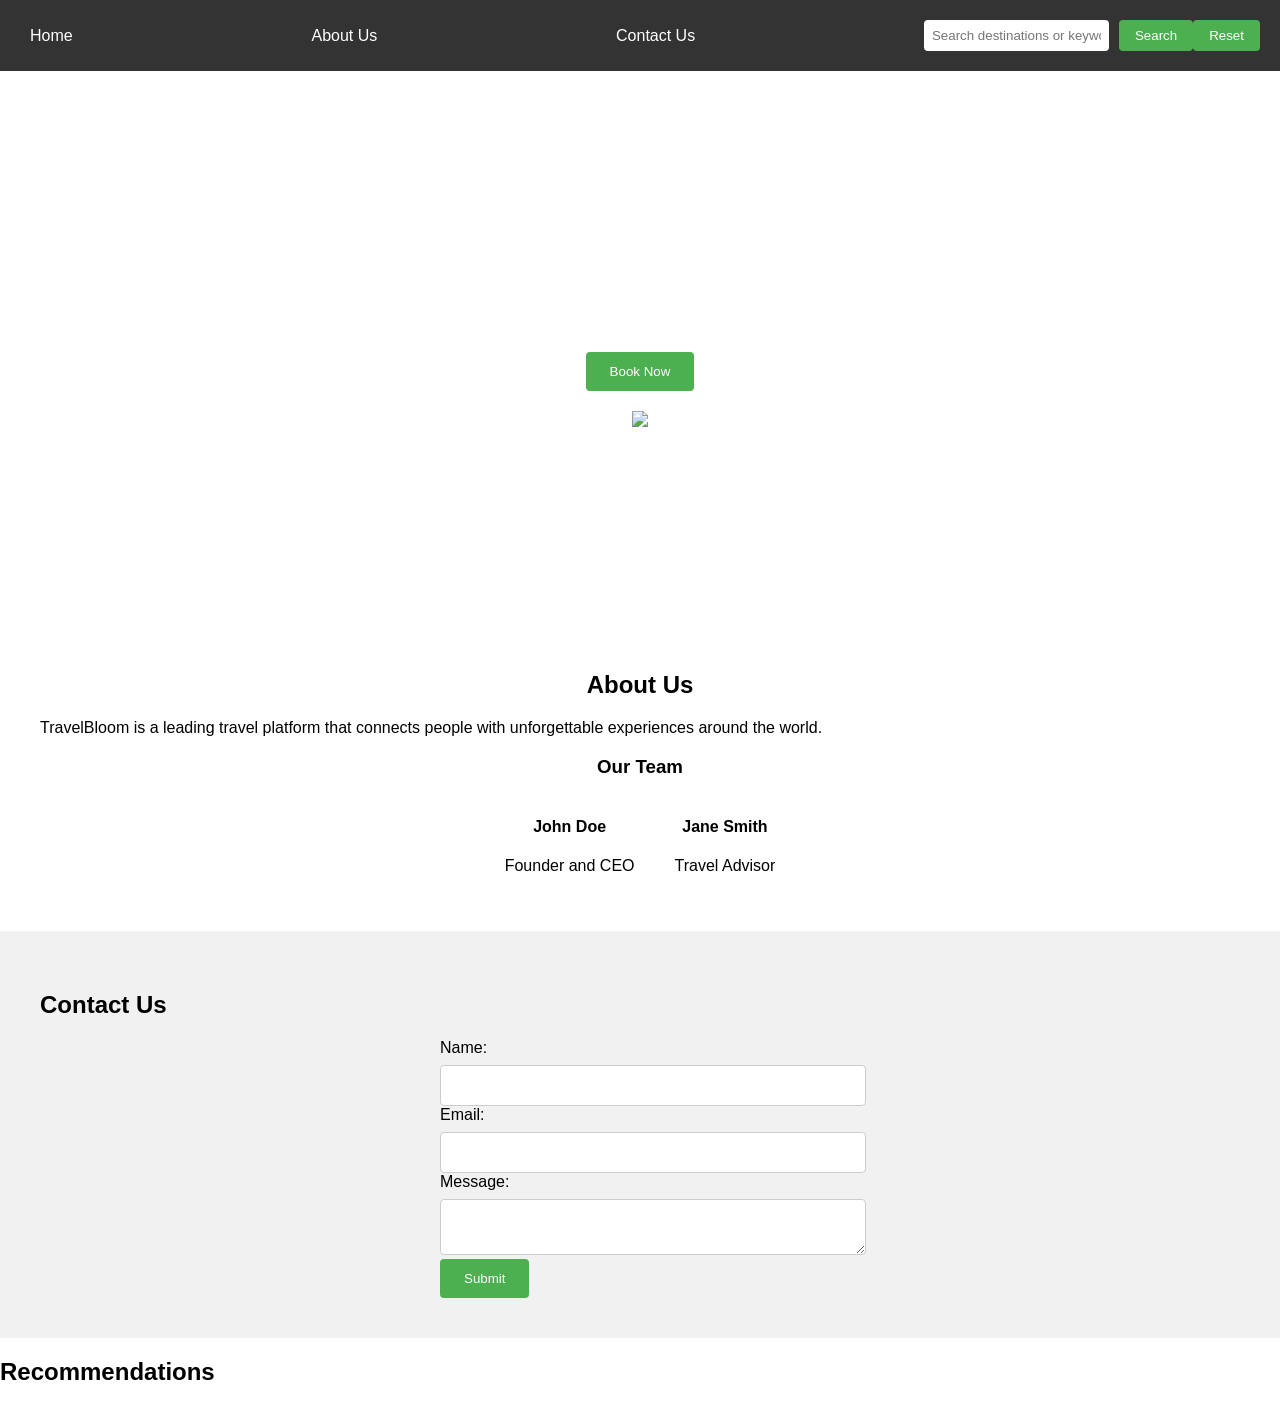
==== index.html @ f323e947 "Rename travel_recommendation.html to index.html" ====
<!DOCTYPE html>
<html>
<head>
  <title>TravelBloom</title>
  <style>
    /* General styles */
    body {
      font-family: Arial, sans-serif;
      margin: 0;
      padding: 0;
    }

    /* Header and navigation */
    header {
      background-color: #333;
      color: #fff;
      padding: 20px;
    }

    nav ul {
      list-style-type: none;
      margin: 0;
      padding: 0;
      display: flex;
      justify-content: space-between;
      align-items: center;
    }

    nav a {
      color: #fff;
      text-decoration: none;
      padding: 10px;
    }

    nav a:hover {
      background-color: #555;
    }

    .search-bar {
      display: flex;
      align-items: center;
    }

    .search-bar input {
      padding: 8px;
      border-radius: 4px;
      border: none;
      margin-right: 10px;
    }

    .search-bar button {
      background-color: #4CAF50;
      color: #fff;
      border: none;
      padding: 8px 16px;
      border-radius: 4px;
      cursor: pointer;
    }

    /* Hero section */
    .hero {
      display: flex;
      flex-direction: column;
      align-items: center;
      justify-content: center;
      height: 500px;
      background-image: url('hero-image.jpg');
      background-size: cover;
      background-position: center;
      color: #fff;
      text-align: center;
      padding: 20px;
    }

    .hero-content {
      max-width: 600px;
      margin-bottom: 20px;
    }

    .hero button {
      background-color: #4CAF50;
      color: #fff;
      border: none;
      padding: 12px 24px;
      border-radius: 4px;
      cursor: pointer;
    }

    /* About Us section */
    .about-us {
      padding: 40px;
    }

    .about-us h2, .about-us h3 {
      text-align: center;
    }

    .about-us ul {
      list-style-type: none;
      margin: 0;
      padding: 0;
      display: flex;
      justify-content: center;
    }

    .about-us li {
      margin: 0 20px;
      text-align: center;
    }

    /* Contact Us section */
    .contact-us {
      padding: 40px;
      background-color: #f1f1f1;
    }

    .contact-us form {
      max-width: 400px;
      margin: 0 auto;
    }

    .contact-us label {
      display: block;
      margin-bottom: 8px;
    }

    .contact-us input, .contact-us textarea {
      width: 100%;
      padding: 12px;
      border: 1px solid #ccc;
      border-radius: 4px;
      resize: vertical;
    }

    .contact-us button[type="submit"] {
      background-color: #4CAF50;
      color: #fff;
      border: none;
      padding: 12px 24px;
      border-radius: 4px;
      cursor: pointer;
    }
  </style>
</head>
<body>
  <header>
    <nav>
      <ul>
        <li><a href="#">Home</a></li>
        <li><a href="#">About Us</a></li>
        <li><a href="#">Contact Us</a></li>
        <div class="search-bar">
          <input type="text" placeholder="Search destinations or keywords">
          <button>Search</button>
          <button>Reset</button>
        </div>
      </ul>
    </nav>
  </header>

  <main>
    <section class="hero">
      <div class="hero-content">
        <h1>Discover the World with TravelBloom</h1>
        <p>Explore new destinations and immerse yourself in diverse cultures.</p>
        <button>Book Now</button>
      </div>
      <div class="hero-image">
        <!-- Add your background image here -->
        <img src="https://upload.wikimedia.org/wikipedia/commons/thumb/4/4b/La_Tour_Eiffel_vue_de_la_Tour_Saint-Jacques%2C_Paris_ao%C3%BBt_2014_%282%29.jpg/640px-La_Tour_Eiffel_vue_de_la_Tour_Saint-Jacques%2C_Paris_ao%C3%BBt_2014_%282%29.jpg"/>
      </div>
      <div class="social-media">
        <!-- Add your social media icons here -->
        
    </div>
    </section>

    <section class="about-us">
      <h2>About Us</h2>
      <p>TravelBloom is a leading travel platform that connects people with unforgettable experiences around the world.</p>
      <h3>Our Team</h3>
      <ul>
        <li>
          <h4>John Doe</h4>
          <p>Founder and CEO</p>
        </li>
        <li>
          <h4>Jane Smith</h4>
          <p>Travel Advisor</p>
        </li>
        <!-- Add more team members here -->
      </ul>
    </section>

    <section class="contact-us">
      <h2>Contact Us</h2>
      <form>
        <label for="name">Name:</label>
        <input type="text" id="name" name="name" required>

        <label for="email">Email:</label>
        <input type="email" id="email" name="email" required>

        <label for="message">Message:</label>
        <textarea id="message" name="message" required></textarea>

        <button type="submit">Submit</button>
      </form>
    </section>

    <section class="recommendations">
      <h2>Recommendations</h2>
      <div class="recommendation-container">
        <!-- Dynamically generate recommendation cards here -->
      </div>
    </section>
  </main>

  <footer>
    <!-- Add your footer content here -->
  </footer>

  <script src="script.js"></script>
</body>
</html>
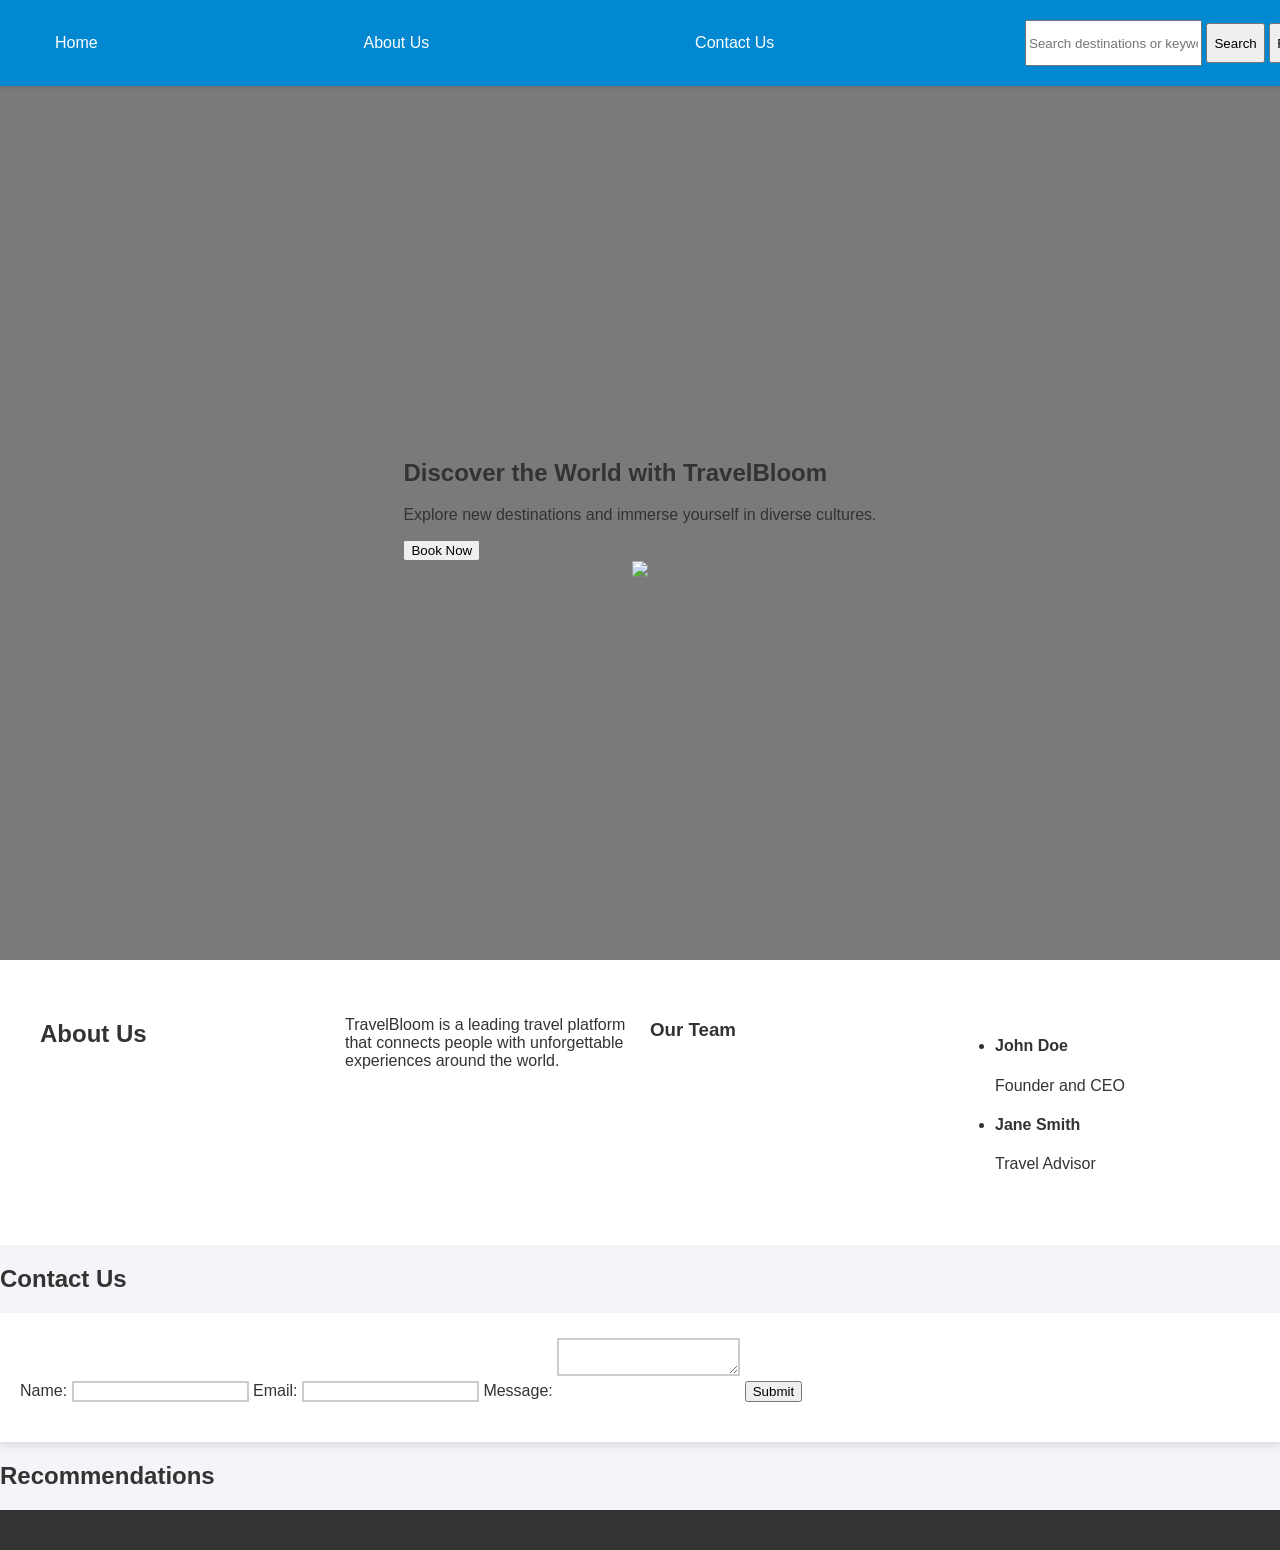
==== commit 091131f9: "Update index.html" ====
--- a/index.html
+++ b/index.html
@@ -4,142 +4,108 @@
   <title>TravelBloom</title>
   <style>
     /* General styles */
-    body {
-      font-family: Arial, sans-serif;
-      margin: 0;
-      padding: 0;
-    }
+   body {
+  font-family: 'Segoe UI', Tahoma, Geneva, Verdana, sans-serif;
+  margin: 0;
+  padding: 0;
+  background: #f4f4f9;
+  color: #333;
+}
 
-    /* Header and navigation */
-    header {
-      background-color: #333;
-      color: #fff;
-      padding: 20px;
-    }
+/* Header and navigation */
+header {
+  background-color: #0288d1;
+  color: #ffffff;
+  padding: 20px 40px; /* Increased padding */
+  box-shadow: 0 2px 4px rgba(0,0,0,0.1);
+  position: fixed;
+  width: 100%;
+  top: 0;
+  z-index: 1000;
+}
 
-    nav ul {
-      list-style-type: none;
-      margin: 0;
-      padding: 0;
-      display: flex;
-      justify-content: space-between;
-      align-items: center;
-    }
+nav ul {
+  list-style-type: none;
+  margin: 0;
+  padding: 0;
+  display: flex;
+  justify-content: space-between;
+  align-items: center;
+}
 
-    nav a {
-      color: #fff;
-      text-decoration: none;
-      padding: 10px;
-    }
+nav a {
+  color: #fff;
+  text-decoration: none;
+  padding: 10px 15px; /* Adjusted padding */
+  transition: background-color 0.3s; /* Smooth transition */
+}
 
-    nav a:hover {
-      background-color: #555;
-    }
+nav a:hover {
+  background-color: #01579b;
+}
 
-    .search-bar {
-      display: flex;
-      align-items: center;
-    }
+.search-bar input, .search-bar button {
+  height: 40px; /* Uniform height */
+}
 
-    .search-bar input {
-      padding: 8px;
-      border-radius: 4px;
-      border: none;
-      margin-right: 10px;
-    }
+/* Hero section */
+.hero {
+  display: flex;
+  flex-direction: column;
+  align-items: center;
+  justify-content: center;
+  height: 100vh; /* Full viewport height */
+  background-image: linear-gradient(rgba(0,0,0, 0.5), rgba(0,0,0, 0.5)), url('hero-image.jpg');
+  background-size: cover;
+  padding-top: 60px; /* Offset for fixed header */
+}
 
-    .search-bar button {
-      background-color: #4CAF50;
-      color: #fff;
-      border: none;
-      padding: 8px 16px;
-      border-radius: 4px;
-      cursor: pointer;
-    }
+/* About Us section */
+.about-us {
+  display: grid;
+  grid-template-columns: repeat(auto-fit, minmax(240px, 1fr));
+  gap: 20px;
+  padding: 40px;
+  background: #fff;
+}
 
-    /* Hero section */
-    .hero {
-      display: flex;
-      flex-direction: column;
-      align-items: center;
-      justify-content: center;
-      height: 500px;
-      background-image: url('hero-image.jpg');
-      background-size: cover;
-      background-position: center;
-      color: #fff;
-      text-align: center;
-      padding: 20px;
-    }
+/* Contact Us section */
+.contact-us form {
+  box-shadow: 0 4px 8px rgba(0,0,0,0.1);
+  padding: 20px;
+  background: #ffffff;
+}
 
-    .hero-content {
-      max-width: 600px;
-      margin-bottom: 20px;
-    }
+/* Improving form input UX */
+.contact-us input, .contact-us textarea {
+  margin-top: 5px;
+  margin-bottom: 20px;
+  border: 2px solid #cccccc;
+  transition: border-color 0.3s;
+}
 
-    .hero button {
-      background-color: #4CAF50;
-      color: #fff;
-      border: none;
-      padding: 12px 24px;
-      border-radius: 4px;
-      cursor: pointer;
-    }
+.contact-us input:focus, .contact-us textarea:focus {
+  border-color: #0288d1;
+}
 
-    /* About Us section */
-    .about-us {
-      padding: 40px;
-    }
+.contact-us button[type="submit"] {
+  transition: background-color 0.3s;
+}
 
-    .about-us h2, .about-us h3 {
-      text-align: center;
-    }
+.contact-us button[type="submit"]:hover {
+  background-color: #01579b;
+}
 
-    .about-us ul {
-      list-style-type: none;
-      margin: 0;
-      padding: 0;
-      display: flex;
-      justify-content: center;
-    }
-
-    .about-us li {
-      margin: 0 20px;
-      text-align: center;
-    }
-
-    /* Contact Us section */
-    .contact-us {
-      padding: 40px;
-      background-color: #f1f1f1;
-    }
-
-    .contact-us form {
-      max-width: 400px;
-      margin: 0 auto;
-    }
-
-    .contact-us label {
-      display: block;
-      margin-bottom: 8px;
-    }
-
-    .contact-us input, .contact-us textarea {
-      width: 100%;
-      padding: 12px;
-      border: 1px solid #ccc;
-      border-radius: 4px;
-      resize: vertical;
-    }
-
-    .contact-us button[type="submit"] {
-      background-color: #4CAF50;
-      color: #fff;
-      border: none;
-      padding: 12px 24px;
-      border-radius: 4px;
-      cursor: pointer;
-    }
+/* Footer */
+footer {
+  background-color: #333;
+  color: white;
+  text-align: center;
+  padding: 20px;
+  position: relative;
+  bottom: 0;
+  width: 100%;
+}
   </style>
 </head>
 <body>
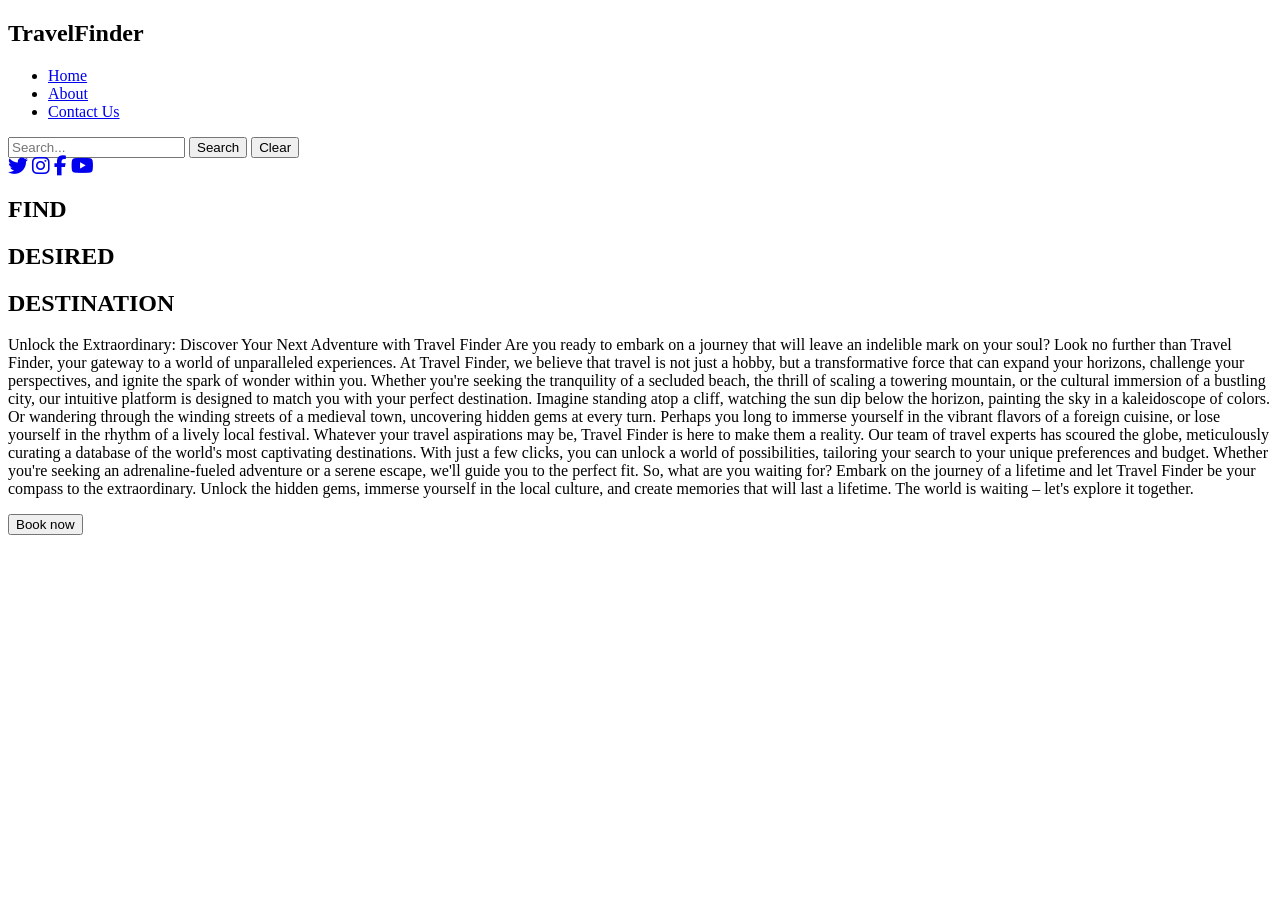
==== commit 875b8532: "Update index.html" ====
--- a/index.html
+++ b/index.html
@@ -1,191 +1,67 @@
 <!DOCTYPE html>
-<html>
+<html lang="en">
+
 <head>
-  <title>TravelBloom</title>
-  <style>
-    /* General styles */
-   body {
-  font-family: 'Segoe UI', Tahoma, Geneva, Verdana, sans-serif;
-  margin: 0;
-  padding: 0;
-  background: #f4f4f9;
-  color: #333;
-}
+    <meta charset="UTF-8">
+    <meta name="viewport" content="width=device-width, initial-scale=1.0">
+    <title>Travel Finder</title>
+    <link rel="stylesheet" href="styles.css">
+    <link href="https://fonts.googleapis.com/css2?family=Ubuntu&display=swap" rel="stylesheet">
+    <link rel="stylesheet" href="https://cdnjs.cloudflare.com/ajax/libs/font-awesome/6.5.2/css/all.min.css" integrity="sha512-SnH5WK+bZxgPHs44uWIX+LLJAJ9/2PkPKZ5QiAj6Ta86w+fsb2TkcmfRyVX3pBnMFcV7oQPJkl9QevSCWr3W6A==" crossorigin="anonymous" referrerpolicy="no-referrer" />
+</head>
 
-/* Header and navigation */
-header {
-  background-color: #0288d1;
-  color: #ffffff;
-  padding: 20px 40px; /* Increased padding */
-  box-shadow: 0 2px 4px rgba(0,0,0,0.1);
-  position: fixed;
-  width: 100%;
-  top: 0;
-  z-index: 1000;
-}
+<body>
 
-nav ul {
-  list-style-type: none;
-  margin: 0;
-  padding: 0;
-  display: flex;
-  justify-content: space-between;
-  align-items: center;
-}
+    <header>
+        <nav class="navbar">
+            <div class="navbar-logo">
+               
+                <h1 class="navbar-name"><span class="text-blue">Travel</span><span class="text-red">Finder</span></h1>
+            </div>
+            <ul class="navbar-menu">
+                <li><a href="#" onclick="loadHome()">Home</a></li>
+                <li><a href="#" onclick="loadAbout()">About</a></li>
+                <li><a href="#" onclick="loadContact()">Contact Us</a></li>
+            </ul>
+            <aside class="navbar-search">
+                <input type="text" id="search-input" placeholder="Search..." aria-label="Search through site content">
+                <button onclick="search()">Search</button>
+                <button onclick="clearSearch()">Clear</button>
+            </aside>
+        </nav>
+    </header>
 
-nav a {
-  color: #fff;
-  text-decoration: none;
-  padding: 10px 15px; /* Adjusted padding */
-  transition: background-color 0.3s; /* Smooth transition */
-}
+    <main>
+        <section class="social-icons">
+            <a href="#" aria-label="Twitter"><i class="fab fa-twitter fa-lg"></i></a>
+            <a href="#" aria-label="Instagram"><i class="fab fa-instagram fa-lg"></i></a>
+            <a href="#" aria-label="Facebook"><i class="fab fa-facebook-f fa-lg"></i></a>
+            <a href="#" aria-label="YouTube"><i class="fab fa-youtube fa-lg"></i></a>
+        </section>
+        <div class="container">
+            <header class="container-head">
+                <h2>FIND</h2>
+                <h2>DESIRED</h2>
+                <h2>DESTINATION</h2>
+            </header>
+            <article class="container-last">
+                <p>Unlock the Extraordinary: Discover Your Next Adventure with Travel Finder Are you ready to embark on a journey that will leave an indelible mark on your soul? Look no further than Travel Finder, your gateway to a world of unparalleled experiences.
+At Travel Finder, we believe that travel is not just a hobby, but a transformative force that can expand your horizons, challenge your perspectives, and ignite the spark of wonder within you. Whether you're seeking the tranquility of a secluded beach, the thrill of scaling a towering mountain, or the cultural immersion of a bustling city, our intuitive platform is designed to match you with your perfect destination.
+Imagine standing atop a cliff, watching the sun dip below the horizon, painting the sky in a kaleidoscope of colors. Or wandering through the winding streets of a medieval town, uncovering hidden gems at every turn. Perhaps you long to immerse yourself in the vibrant flavors of a foreign cuisine, or lose yourself in the rhythm of a lively local festival. Whatever your travel aspirations may be, Travel Finder is here to make them a reality.
+Our team of travel experts has scoured the globe, meticulously curating a database of the world's most captivating destinations. With just a few clicks, you can unlock a world of possibilities, tailoring your search to your unique preferences and budget. Whether you're seeking an adrenaline-fueled adventure or a serene escape, we'll guide you to the perfect fit.
+So, what are you waiting for? Embark on the journey of a lifetime and let Travel Finder be your compass to the extraordinary. Unlock the hidden gems, immerse yourself in the local culture, and create memories that will last a lifetime. The world is waiting – let's explore it together.</p>
+            </article>
+            <footer class="container-btn">
+                <button>Book now</button>
+            </footer>
+        </div>
+    </main>
 
-nav a:hover {
-  background-color: #01579b;
-}
-
-.search-bar input, .search-bar button {
-  height: 40px; /* Uniform height */
-}
-
-/* Hero section */
-.hero {
-  display: flex;
-  flex-direction: column;
-  align-items: center;
-  justify-content: center;
-  height: 100vh; /* Full viewport height */
-  background-image: linear-gradient(rgba(0,0,0, 0.5), rgba(0,0,0, 0.5)), url('hero-image.jpg');
-  background-size: cover;
-  padding-top: 60px; /* Offset for fixed header */
-}
-
-/* About Us section */
-.about-us {
-  display: grid;
-  grid-template-columns: repeat(auto-fit, minmax(240px, 1fr));
-  gap: 20px;
-  padding: 40px;
-  background: #fff;
-}
-
-/* Contact Us section */
-.contact-us form {
-  box-shadow: 0 4px 8px rgba(0,0,0,0.1);
-  padding: 20px;
-  background: #ffffff;
-}
-
-/* Improving form input UX */
-.contact-us input, .contact-us textarea {
-  margin-top: 5px;
-  margin-bottom: 20px;
-  border: 2px solid #cccccc;
-  transition: border-color 0.3s;
-}
-
-.contact-us input:focus, .contact-us textarea:focus {
-  border-color: #0288d1;
-}
-
-.contact-us button[type="submit"] {
-  transition: background-color 0.3s;
-}
-
-.contact-us button[type="submit"]:hover {
-  background-color: #01579b;
-}
-
-/* Footer */
-footer {
-  background-color: #333;
-  color: white;
-  text-align: center;
-  padding: 20px;
-  position: relative;
-  bottom: 0;
-  width: 100%;
-}
-  </style>
-</head>
-<body>
-  <header>
-    <nav>
-      <ul>
-        <li><a href="#">Home</a></li>
-        <li><a href="#">About Us</a></li>
-        <li><a href="#">Contact Us</a></li>
-        <div class="search-bar">
-          <input type="text" placeholder="Search destinations or keywords">
-          <button>Search</button>
-          <button>Reset</button>
-        </div>
-      </ul>
-    </nav>
-  </header>
-
-  <main>
-    <section class="hero">
-      <div class="hero-content">
-        <h1>Discover the World with TravelBloom</h1>
-        <p>Explore new destinations and immerse yourself in diverse cultures.</p>
-        <button>Book Now</button>
-      </div>
-      <div class="hero-image">
-        <!-- Add your background image here -->
-        <img src="https://upload.wikimedia.org/wikipedia/commons/thumb/4/4b/La_Tour_Eiffel_vue_de_la_Tour_Saint-Jacques%2C_Paris_ao%C3%BBt_2014_%282%29.jpg/640px-La_Tour_Eiffel_vue_de_la_Tour_Saint-Jacques%2C_Paris_ao%C3%BBt_2014_%282%29.jpg"/>
-      </div>
-      <div class="social-media">
-        <!-- Add your social media icons here -->
-        
-    </div>
-    </section>
-
-    <section class="about-us">
-      <h2>About Us</h2>
-      <p>TravelBloom is a leading travel platform that connects people with unforgettable experiences around the world.</p>
-      <h3>Our Team</h3>
-      <ul>
-        <li>
-          <h4>John Doe</h4>
-          <p>Founder and CEO</p>
-        </li>
-        <li>
-          <h4>Jane Smith</h4>
-          <p>Travel Advisor</p>
-        </li>
-        <!-- Add more team members here -->
-      </ul>
-    </section>
-
-    <section class="contact-us">
-      <h2>Contact Us</h2>
-      <form>
-        <label for="name">Name:</label>
-        <input type="text" id="name" name="name" required>
-
-        <label for="email">Email:</label>
-        <input type="email" id="email" name="email" required>
-
-        <label for="message">Message:</label>
-        <textarea id="message" name="message" required></textarea>
-
-        <button type="submit">Submit</button>
-      </form>
-    </section>
-
-    <section class="recommendations">
-      <h2>Recommendations</h2>
-      <div class="recommendation-container">
-        <!-- Dynamically generate recommendation cards here -->
-      </div>
-    </section>
-  </main>
-
-  <footer>
-    <!-- Add your footer content here -->
-  </footer>
-
-  <script src="script.js"></script>
+    <div id="content"></div>
+    <div id="search-content"></div>
+    <script src="index.js"></script>
 </body>
 </html>
+
+
+</html>
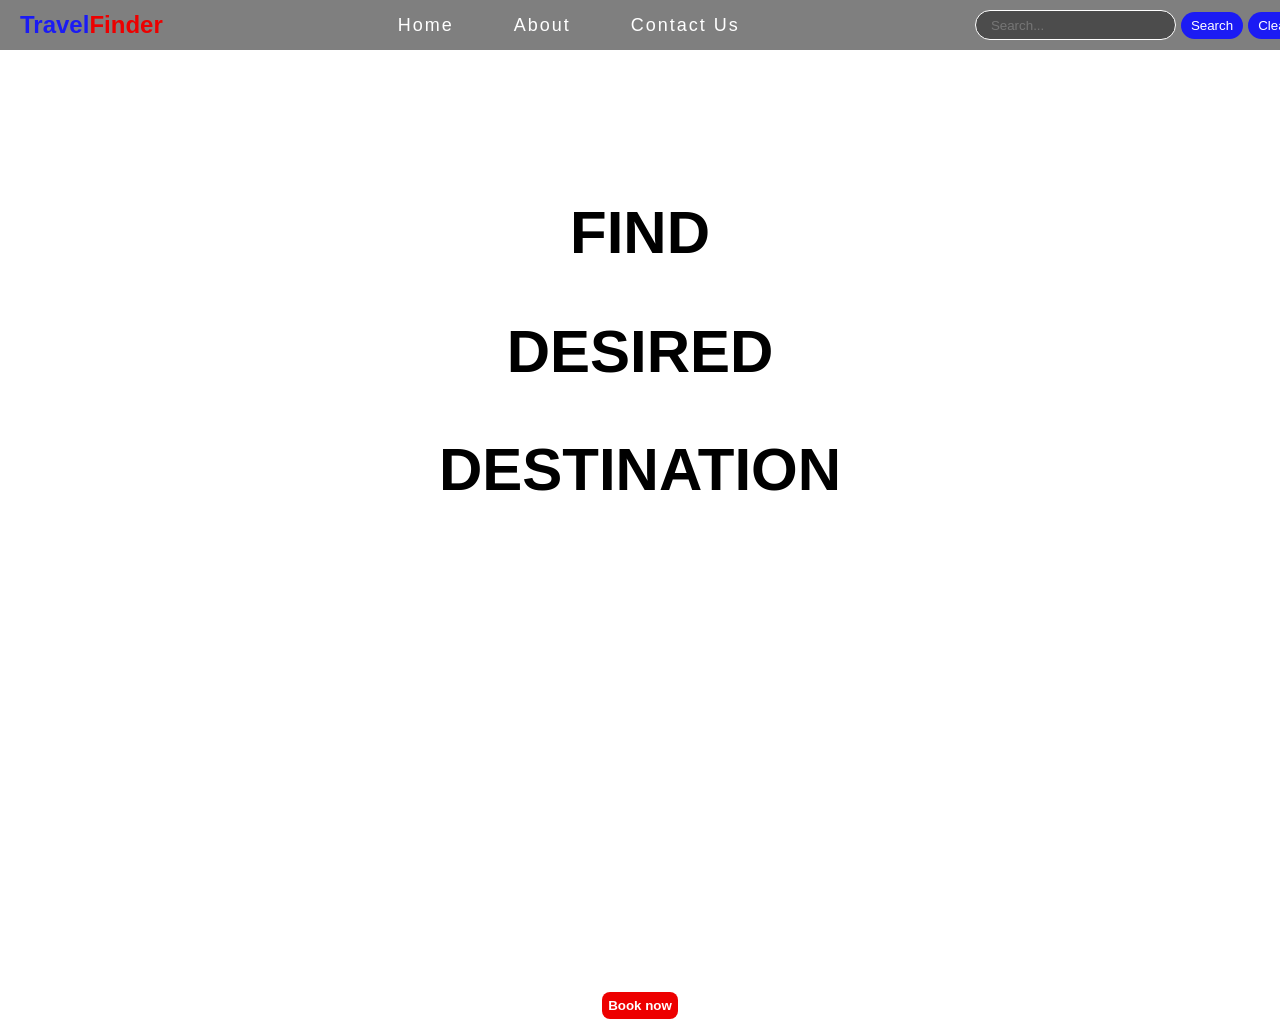
==== commit 0d3b1e44: "Update index.html" ====
--- a/index.html
+++ b/index.html
@@ -15,18 +15,17 @@
     <header>
         <nav class="navbar">
             <div class="navbar-logo">
-               
                 <h1 class="navbar-name"><span class="text-blue">Travel</span><span class="text-red">Finder</span></h1>
             </div>
             <ul class="navbar-menu">
-                <li><a href="#" onclick="loadHome()">Home</a></li>
-                <li><a href="#" onclick="loadAbout()">About</a></li>
-                <li><a href="#" onclick="loadContact()">Contact Us</a></li>
+                <li><a href="#" onclick="showHome()">Home</a></li>
+                <li><a href="#" onclick="showAbout()">About</a></li>
+                <li><a href="#" onclick="showContact()">Contact Us</a></li>
             </ul>
             <aside class="navbar-search">
                 <input type="text" id="search-input" placeholder="Search..." aria-label="Search through site content">
-                <button onclick="search()">Search</button>
-                <button onclick="clearSearch()">Clear</button>
+                <button onclick="initiateSearch()">Search</button>
+                <button onclick="resetSearch()">Clear</button>
             </aside>
         </nav>
     </header>
@@ -46,10 +45,10 @@
             </header>
             <article class="container-last">
                 <p>Unlock the Extraordinary: Discover Your Next Adventure with Travel Finder Are you ready to embark on a journey that will leave an indelible mark on your soul? Look no further than Travel Finder, your gateway to a world of unparalleled experiences.
-At Travel Finder, we believe that travel is not just a hobby, but a transformative force that can expand your horizons, challenge your perspectives, and ignite the spark of wonder within you. Whether you're seeking the tranquility of a secluded beach, the thrill of scaling a towering mountain, or the cultural immersion of a bustling city, our intuitive platform is designed to match you with your perfect destination.
-Imagine standing atop a cliff, watching the sun dip below the horizon, painting the sky in a kaleidoscope of colors. Or wandering through the winding streets of a medieval town, uncovering hidden gems at every turn. Perhaps you long to immerse yourself in the vibrant flavors of a foreign cuisine, or lose yourself in the rhythm of a lively local festival. Whatever your travel aspirations may be, Travel Finder is here to make them a reality.
-Our team of travel experts has scoured the globe, meticulously curating a database of the world's most captivating destinations. With just a few clicks, you can unlock a world of possibilities, tailoring your search to your unique preferences and budget. Whether you're seeking an adrenaline-fueled adventure or a serene escape, we'll guide you to the perfect fit.
-So, what are you waiting for? Embark on the journey of a lifetime and let Travel Finder be your compass to the extraordinary. Unlock the hidden gems, immerse yourself in the local culture, and create memories that will last a lifetime. The world is waiting – let's explore it together.</p>
+                    At Travel Finder, we believe that travel is not just a hobby, but a transformative force that can expand your horizons, challenge your perspectives, and ignite the spark of wonder within you. Whether you're seeking the tranquility of a secluded beach, the thrill of scaling a towering mountain, or the cultural immersion of a bustling city, our intuitive platform is designed to match you with your perfect destination.
+                    Imagine standing atop a cliff, watching the sun dip below the horizon, painting the sky in a kaleidoscope of colors. Or wandering through the winding streets of a medieval town, uncovering hidden gems at every turn. Perhaps you long to immerse yourself in the vibrant flavors of a foreign cuisine, or lose yourself in the rhythm of a lively local festival. Whatever your travel aspirations may be, Travel Finder is here to make them a reality.
+                    Our team of travel experts has scoured the globe, meticulously curating a database of the world's most captivating destinations. With just a few clicks, you can unlock a world of possibilities, tailoring your search to your unique preferences and budget. Whether you're seeking an adrenaline-fueled adventure or a serene escape, we'll guide you to the perfect fit.
+                    So, what are you waiting for? Embark on the journey of a lifetime and let Travel Finder be your compass to the extraordinary. Unlock the hidden gems, immerse yourself in the local culture, and create memories that will last a lifetime. The world is waiting – let's explore it together.</p>
             </article>
             <footer class="container-btn">
                 <button>Book now</button>
@@ -62,6 +61,3 @@
     <script src="index.js"></script>
 </body>
 </html>
-
-
-</html>
--- a/styles.css
+++ b/styles.css
@@ -0,0 +1,201 @@
+body {
+    margin: 0;
+}
+
+body::before {
+    content: '';
+    position: fixed;
+    left: 0;
+    width: 100%;
+    height: 100%;
+    background: url('background3.jpg') center center no-repeat;
+    background-size: cover;
+    top: 0;
+    z-index: -1;
+    opacity: 1.5;
+}
+
+.navbar {
+    position: fixed;
+    top: 0;
+    width: 100%; /* Adjusted width for full-width navbar */
+    display: flex;
+    align-items: center;
+    justify-content: space-between;
+    background-color: rgba(0, 0, 0, 0.5);
+    padding: 10px 20px;
+    z-index: 100;
+}
+
+.navbar-logo {
+    display: flex;
+    align-items: center;
+}
+
+.navbar-logo img {
+    height: 40px;
+    margin-right: 10px;
+    background: transparent;
+    border-radius: 4px;
+}
+
+.navbar-name {
+    font-family: "Archivo Black", sans-serif;
+    color: white;
+    margin: 0;
+    font-size: 24px;
+}
+
+.text-blue {
+    color: #1b1bf4;
+}
+
+.text-red {
+    color: #ed0000;
+}
+
+.navbar-menu {
+    list-style: none;
+    display: flex;
+    margin: 0;
+    padding: 0;
+}
+
+.navbar-menu li {
+    margin: 0 15px;
+}
+
+.navbar-menu a {
+    color: white;
+    text-decoration: none;
+    padding: 8px 15px;
+    font-family: "Ubuntu Sans", sans-serif;
+    font-size: 18px;
+    letter-spacing: 2px;
+}
+
+.navbar-menu a:hover {
+    background-color: rgba(0, 0, 0, 0.5);
+    border-radius: 5px;
+}
+
+.navbar-search {
+    display: flex;
+    align-items: center;
+}
+
+.navbar-search input {
+    font-family: "Ubuntu Sans", sans-serif;
+    background-color: rgba(0, 0, 0, 0.4);
+    padding: 4px 15px;
+    border: 1px solid white;
+    border-radius: 17px;
+    color: white;
+    outline: none;
+    height: 20px;
+}
+
+.navbar-search button {
+    padding: 6px 10px;
+    margin-left: 5px;
+    border: none;
+    border-radius: 17px;
+    background-color: #1b1bf4;
+    color: white;
+    cursor: pointer;
+    font-family: "Ubuntu Sans", sans-serif;
+}
+
+.navbar-search button:hover {
+    background-color: #ed0000;
+}
+
+.social-icons {
+    position: fixed;
+    top: 72%;
+    left: 20px;
+    display: flex;
+    flex-direction: column;
+}
+
+.social-icons a {
+    color: white;
+    text-decoration: none;
+    font-size: 24px;
+    margin: 14px 0;
+}
+
+.container {
+    width: 80%;
+    position: relative;
+    top: 148px;
+    left: 50%; /* Centering container horizontally */
+    transform: translateX(-50%);
+}
+
+.container-head {
+    font-family: "Archivo Black", sans-serif;
+    font-size: 40px;
+    text-align: center; /* Centering container heading */
+}
+
+.container-last {
+    width: 100%; /* Full-width container */
+    margin: 60px 0;
+}
+
+.container-last p {
+    font-size: 20px;
+    font-family: "Ubuntu Sans", sans-serif;
+    margin: 0 0;
+    color: white;
+}
+
+.container-btn button {
+    font-family: "Ubuntu Sans", sans-serif;
+    padding: 6px;
+    background: #ed0000;
+    color: white;
+    font-weight: bold;
+    border: none;
+    border-radius: 8px;
+    display: block; /* Ensuring button is block-level */
+    margin: 0 auto; /* Centering button horizontally */
+}
+
+.container-btn button:hover {
+    background-color: rgb(141, 5, 5);
+}
+
+/* Additional styles for search results */
+#search-content {
+    display: flex;
+    flex-direction: column;
+    justify-content: flex-end;
+    align-items: flex-end;
+    margin-top: 55px;
+}
+
+#search-content div {
+    width: 80%; /* Adjusted width for better layout */
+    margin: 30px auto; /* Centering search results */
+    padding: 8px 8px;
+    border-radius: 8px;
+    background-color: rgba(0, 0, 0, 0.5);
+}
+
+.result img {
+    width: 100%; /* Ensuring images fill the container */
+    border-radius: 8px;
+}
+
+.result h2,
+.result p {
+    font-family: "Ubuntu Sans", sans-serif;
+    color: beige;
+    text-align: center; /* Centering text */
+}
+
+.result hr {
+    border: 0.5px solid white;
+}
